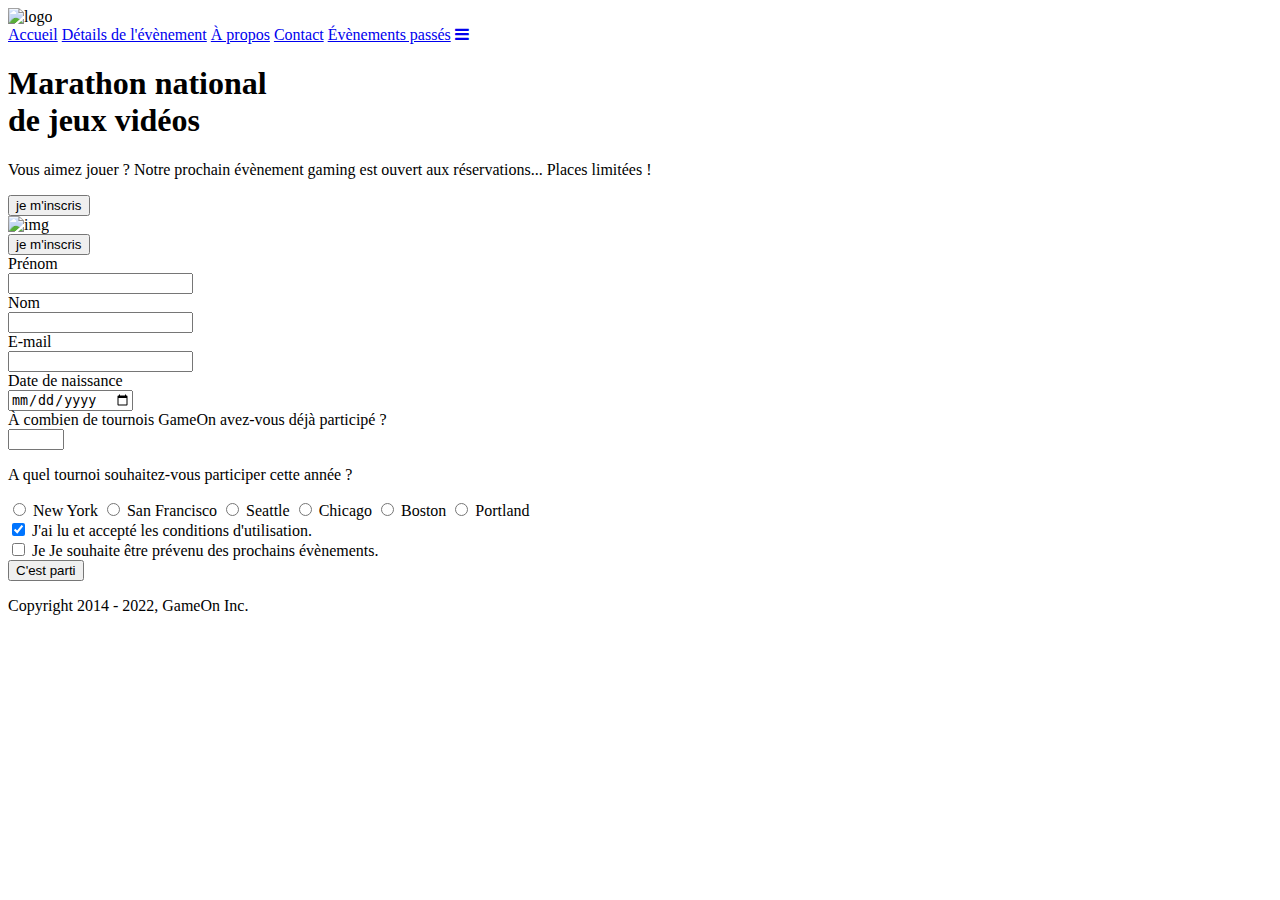
==== starterOnly/index.html @ f9cf33d3 "validation en cours" ====
<!DOCTYPE html>
<html lang="fr">
  <head>
    <meta charset="utf-8" />
    <title>Reservation</title>
    <meta name="viewport" content="width=device-width,initial-scale=1" />
    <link rel="stylesheet" href="modal.css" />
    <link rel="stylesheet" href="https://cdnjs.cloudflare.com/ajax/libs/font-awesome/4.7.0/css/font-awesome.min.css">
    <link
      href="https://fonts.googleapis.com/css?family=DM+Sans"
      rel="stylesheet"
    />
  </head>
  <body>
    <div class="topnav" id="myTopnav">
      <div class="header-logo">
      <img alt="logo" src="Logo.png" width="auto" height="auto" />
    </div>
    <div class="main-navbar">
      
      <a href="#" class="active"><span>Accueil</span></a>
      <a href="#"><span>Détails de l'évènement</span></a>
      <a href="#"><span>À propos</span></a>
      <a href="#"><span>Contact</span></a>
      <a href="#"><span>Évènements passés</span></a>
      <a href="javascript:void(0);" class="icon" onclick="editNav()">
        <i class="fa fa-bars"></i>
      </a>
    </div>
    </div>
  </div>
    <main>
      <div class="hero-section">
        <div class="hero-content">
          <h1 class="hero-headline">
            Marathon national<br>
            de jeux vidéos
          </h1>
          <p class="hero-text">
            Vous aimez jouer ? Notre prochain évènement gaming est ouvert
            aux réservations... Places limitées !
          </p>
          <button class="btn-signup modal-btn">
            je m'inscris
          </button>
        </div>
        <div class="hero-img">
          <img src="./bg_img.jpg" alt="img" />
        </div>
        <button class="btn-signup modal-btn">
          je m'inscris
        </button>
      </div>

      <div class="bground">
        <div class="content">
          <span class="close"></span>
          <div class="modal-body">
            <form
              name="reserve"
              action="index.html"
              method="get"
              onsubmit="return validate();"
            >
              <div
                class="formData">
                <label for="first">Prénom</label><br>
                <input
                  class="text-control"
                  type="text"
                  id="first"
                  name="first"
                  minlength="2"
                /><br>
              </div>
              <div
                class="formData">
                <label for="last">Nom</label><br>
                <input
                  class="text-control"
                  type="text"
                  id="last"
                  name="last"
                  minlength="2"
                /><br>
              </div>
              <div
                class="formData">
                <label for="email">E-mail</label><br>
                <input
                  class="text-control"
                  type="email"
                  id="email"
                  name="email"
                /><br>
              </div>
              <div
                class="formData">
                <label for="birthdate">Date de naissance</label><br>
                <input
                  class="text-control"
                  type="date"
                  data-date-format="DD MMMM YYYY" 
                  id="birthdate"
                  name="birthdate"
                /><br>
              </div>
              <div
                class="formData">
                <label for="quantity">À combien de tournois GameOn avez-vous déjà participé ?</label><br>
                <input type="number" class="text-control" id="quantity" name="quantity" min="0" max="99">
              </div>
              <p class="text-label">A quel tournoi souhaitez-vous participer cette année ?</p>
              <div
                class="formData">
                <input
                  class="checkbox-input"
                  type="radio"
                  id="location1"
                  name="location"
                  value="New York"
                />
                <label class="checkbox-label" for="location1">
                  <span class="checkbox-icon"></span>
                  New York</label
                >
                <input
                  class="checkbox-input"
                  type="radio"
                  id="location2"
                  name="location"
                  value="San Francisco"
                />
                <label class="checkbox-label" for="location2">
                  <span class="checkbox-icon"></span>
                  San Francisco</label
                >
                <input
                  class="checkbox-input"
                  type="radio"
                  id="location3"
                  name="location"
                  value="Seattle"
                />
                <label class="checkbox-label" for="location3">
                  <span class="checkbox-icon"></span>
                  Seattle</label
                >
                <input
                  class="checkbox-input"
                  type="radio"
                  id="location4"
                  name="location"
                  value="Chicago"
                />
                <label class="checkbox-label" for="location4">
                  <span class="checkbox-icon"></span>
                  Chicago</label
                >
                <input
                  class="checkbox-input"
                  type="radio"
                  id="location5"
                  name="location"
                  value="Boston"
                />
                <label class="checkbox-label" for="location5">
                  <span class="checkbox-icon"></span>
                  Boston</label
                >
                <input
                  class="checkbox-input"
                  type="radio"
                  id="location6"
                  name="location"
                  value="Portland"
                />
                <label class="checkbox-label" for="location6">
                  <span class="checkbox-icon"></span>
                  Portland</label
                >
              </div>

              <div
                class="formData">
                <input
                  class="checkbox-input"
                  type="checkbox"
                  id="checkbox1"
                  checked
                />
                <label class="checkbox2-label" for="checkbox1" required>
                  <span class="checkbox-icon"></span>
                  J'ai lu et accepté les conditions d'utilisation.
                </label>
                <br>
                <input class="checkbox-input" type="checkbox" id="checkbox2" />
                <label class="checkbox2-label" for="checkbox2">
                  <span class="checkbox-icon"></span>
                  Je Je souhaite être prévenu des prochains évènements.
                </label>
                <br>
              </div>
              <input
                class="btn-submit"
                type="submit"
                class="button"
                value="C'est parti"
              />
            </form>
          </div>
        </div>
      </div>
    </main>
    <footer>
      <p class="copyrights">
        Copyright 2014 - 2022, GameOn Inc.
      </p>
    </footer>
    <script src="modal.js"></script>
  </body>
</html>
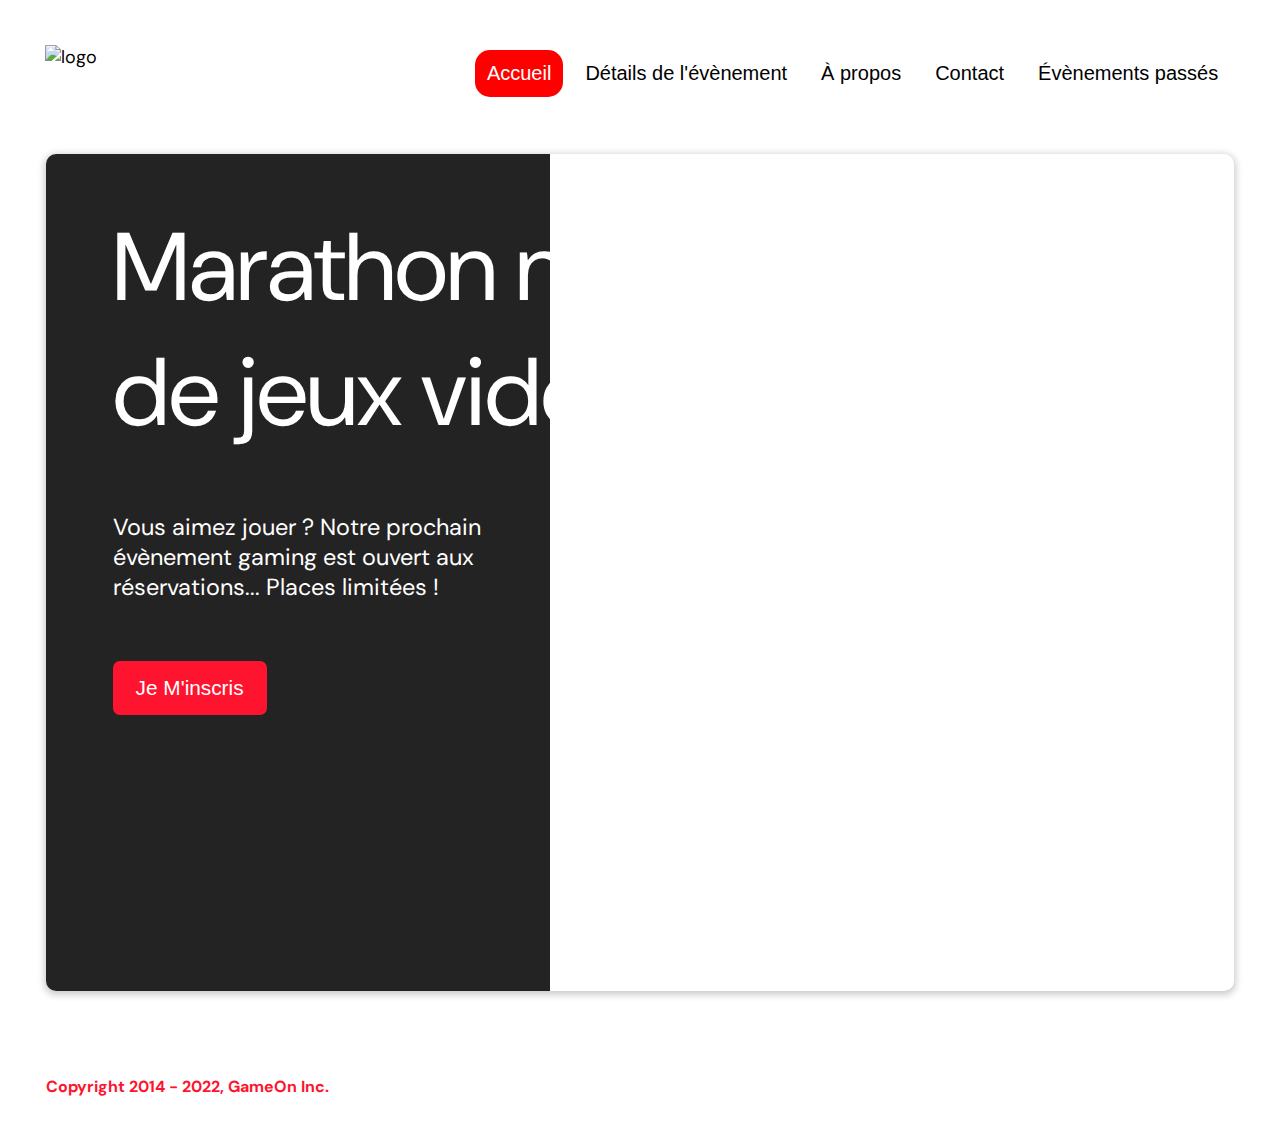
==== commit eceff5e9: "correction d'un bug avec la fonction validate + gestion du message de réussite du formulaire" ====
--- a/starterOnly/index.html
+++ b/starterOnly/index.html
@@ -56,12 +56,15 @@
         <div class="content">
           <span class="close"></span>
           <div class="modal-body">
+            <!-- formulaire -->
             <form
+              novalidate
+              class="modal-form"
               name="reserve"
               action="index.html"
-              method="get"
-              onsubmit="return validate();"
+              method="get"  
             >
+              <!-- input prénom -->
               <div
                 class="formData">
                 <label for="first">Prénom</label><br>
@@ -69,10 +72,12 @@
                   class="text-control"
                   type="text"
                   id="first"
-                  name="first"
-                  minlength="2"
-                /><br>
-              </div>
+                  name="first" 
+                  data-error=""
+                />
+                <br>
+              </div>
+              <!-- input nom -->
               <div
                 class="formData">
                 <label for="last">Nom</label><br>
@@ -81,9 +86,11 @@
                   type="text"
                   id="last"
                   name="last"
-                  minlength="2"
-                /><br>
-              </div>
+                  data-error=""
+                />
+                <br>
+              </div>
+              <!-- input email -->
               <div
                 class="formData">
                 <label for="email">E-mail</label><br>
@@ -92,28 +99,43 @@
                   type="email"
                   id="email"
                   name="email"
-                /><br>
-              </div>
+                  data-error=""
+                />
+                <br>
+              </div>
+              <!-- input birthdate -->
               <div
                 class="formData">
                 <label for="birthdate">Date de naissance</label><br>
                 <input
                   class="text-control"
                   type="date"
-                  data-date-format="DD MMMM YYYY" 
+                  data-date-format="DD MM YYYY" 
                   id="birthdate"
                   name="birthdate"
-                /><br>
-              </div>
+                  data-error=""
+                />
+                <br>
+              </div>
+              <!-- input quantity -->
               <div
                 class="formData">
                 <label for="quantity">À combien de tournois GameOn avez-vous déjà participé ?</label><br>
-                <input type="number" class="text-control" id="quantity" name="quantity" min="0" max="99">
+                <input 
+                type="number" 
+                class="text-control" 
+                id="quantity" 
+                name="quantity" 
+                
+                data-error=""
+                >
               </div>
               <p class="text-label">A quel tournoi souhaitez-vous participer cette année ?</p>
-              <div
-                class="formData">
-                <input
+              <!-- input location -->
+              <div
+                class="formData">
+                <!-- New York -->
+                <input 
                   class="checkbox-input"
                   type="radio"
                   id="location1"
@@ -124,6 +146,7 @@
                   <span class="checkbox-icon"></span>
                   New York</label
                 >
+                <!-- San Francisco -->
                 <input
                   class="checkbox-input"
                   type="radio"
@@ -135,6 +158,7 @@
                   <span class="checkbox-icon"></span>
                   San Francisco</label
                 >
+                <!-- Seatle -->
                 <input
                   class="checkbox-input"
                   type="radio"
@@ -146,6 +170,7 @@
                   <span class="checkbox-icon"></span>
                   Seattle</label
                 >
+                <!-- Chicago -->
                 <input
                   class="checkbox-input"
                   type="radio"
@@ -157,6 +182,7 @@
                   <span class="checkbox-icon"></span>
                   Chicago</label
                 >
+                <!-- Boston -->
                 <input
                   class="checkbox-input"
                   type="radio"
@@ -168,6 +194,7 @@
                   <span class="checkbox-icon"></span>
                   Boston</label
                 >
+                <!-- Portland -->
                 <input
                   class="checkbox-input"
                   type="radio"
@@ -179,28 +206,30 @@
                   <span class="checkbox-icon"></span>
                   Portland</label
                 >
-              </div>
-
+                <br/>
+              </div>
+              <!-- input conditions -->
               <div
                 class="formData">
                 <input
                   class="checkbox-input"
                   type="checkbox"
                   id="checkbox1"
-                  checked
                 />
                 <label class="checkbox2-label" for="checkbox1" required>
                   <span class="checkbox-icon"></span>
                   J'ai lu et accepté les conditions d'utilisation.
                 </label>
                 <br>
+                <!-- input newletters -->
                 <input class="checkbox-input" type="checkbox" id="checkbox2" />
                 <label class="checkbox2-label" for="checkbox2">
                   <span class="checkbox-icon"></span>
-                  Je Je souhaite être prévenu des prochains évènements.
+                  Je souhaite être prévenu des prochains évènements.
                 </label>
                 <br>
               </div>
+              <!-- submit button -->
               <input
                 class="btn-submit"
                 type="submit"
--- a/starterOnly/modal.css
+++ b/starterOnly/modal.css
@@ -0,0 +1,548 @@
+:root {
+  --font-default: "DM Sans", Arial, Helvetica, sans-serif;
+  --font-slab: var(--font-default);
+  --modal-duration: 0.8s;
+}
+* {
+  box-sizing: border-box;
+  margin: 0;
+  padding: 0;
+}
+/* Landing Page */
+
+body {
+  margin: 0;
+  display: flex;
+  flex-direction: column;
+  background-image: url("background.png");
+  font-family: var(--font-default);
+  font-size: 18px;
+  max-width: 1300px;
+  margin: 0 auto;
+}
+
+p {
+  margin-bottom: 0;
+  padding: 0.5vw;
+}
+
+img {
+  padding-right: 1rem;
+}
+
+.topnav {
+  overflow: hidden;
+  margin: 3.5%;
+}
+.header-logo {
+    float: left;
+}
+.main-navbar {
+    float: right;
+}
+.topnav a {
+  float: left;
+  display: block;
+  color: #000000;
+  text-align: center;
+  padding: 12px 12px;
+  margin: 5px;
+  text-decoration: none;
+  font-size: 20px;
+  font-family: Roboto, sans-serif;
+}
+
+.topnav a:hover {
+  background-color: #ff0000;
+  color: #ffffff;
+  border-radius: 15px;
+}
+
+.topnav a.active {
+  background-color: #ff0000;
+  color: #ffffff;
+  border-radius: 15px;
+}
+
+.topnav .icon {
+  display: none;
+}
+
+@media screen and (max-width: 768px) {
+  .topnav a {display: none;}
+  .topnav a.icon {
+    float: right;
+    display: block;
+  }
+}
+
+@media screen and (max-width: 768px) {
+  .topnav.responsive {position: relative;}
+  .topnav.responsive .icon {
+    position: absolute;
+    right: 0;
+    top: 0;
+  }
+  .topnav.responsive a {
+    float: none;
+    display: block;
+    text-align: left;
+  }
+}
+
+
+
+ @media screen and (max-width: 540px) {
+  .topnav a {display: none;}
+  .topnav a.icon {
+    float: right;
+    display: block;
+    margin-top: -15px;
+  }
+} 
+
+main {
+  font-size: 130%;
+  font-weight: bolder;
+  color: black;
+  padding-top: 0.5vw;
+  padding-left: 2vw;
+  padding-right: 2vw;
+  margin: 1px 20px 15px;
+  border-radius: 2rem;
+  text-align: justify;
+
+
+}
+
+.modal-btn {
+  font-size: 145%;
+  background: #fe142f;
+  display: flex;
+  margin: auto;
+  padding: 2em;
+  color: #fff;
+  padding: 0.75rem 2.5rem;
+  border-radius: 1rem;
+  cursor: pointer;
+}
+
+.modal-btn:hover {
+  background: #3876ac;
+}
+
+.footer {
+  margin: 20px;
+  padding: 10px;
+  font-family: var(--font-slab);
+}
+
+/* Modal form */
+
+.button {
+  background: #fe142f;
+  margin-top: 0.5em;
+  padding: 1em;
+  color: #fff;
+  border-radius: 15px;
+  cursor: pointer;
+  font-size: 16px;
+}
+
+.button:hover {
+  background: #3876ac;
+}
+
+.smFont {
+  font-size: 16px;
+}
+
+.bground {
+  display: none;
+  position: fixed;
+  z-index: 1;
+  left: 0;
+  top: 0;
+  height: 100%;
+  width: 100%;
+  overflow: auto;
+  background-color: rgba(26, 39, 156, 0.4);
+}
+
+.content {
+  margin: 5% auto;
+  width: 100%;
+  max-width: 500px;
+  animation-name: modalopen;
+  animation-duration: var(--modal-duration);
+  background: #232323;
+  border-radius: 10px;
+  overflow: hidden;
+  position: relative;
+  color: #fff;
+  padding-top: 10px;
+}
+
+.modal-body {
+  padding: 15px 8%;
+  margin: 15px auto;
+}
+
+label {
+  font-family: var(--font-default);
+  font-size: 17px;
+  font-weight: normal;
+  display: inline-block;
+  margin-bottom: 11px;
+}
+input {
+  padding: 8px;
+  border: 0.8px solid #ccc;
+  outline: none;
+}
+.text-control {
+  margin: 0;
+  padding: 8px;
+  width: 100%;
+  border-radius: 8px;
+  font-size: 20px;
+  height: 48px;
+}
+.formData[data-error]::after {
+  content: attr(data-error);
+  font-size: 0.4em;
+  color: #e54858;
+  display: block;
+  margin-top: 7px;
+  margin-bottom: 7px;
+  text-align: right;
+  line-height: 0.3;
+  opacity: 0;
+  transition: 0.3s;
+}
+.formData[data-error-visible="true"]::after {
+  opacity: 1;
+}
+.formData[data-error-visible="true"] .text-control {
+  border: 2px solid #e54858;
+}
+
+/*input[data-error]::after {
+    content: attr(data-error);
+    font-size: 0.4em;
+    color: red;
+}*/
+
+.checkbox-label,
+.checkbox2-label {
+  position: relative;
+  margin-left: 36px;
+  font-size: 12px;
+  font-weight: normal;
+}
+.checkbox-label .checkbox-icon,
+.checkbox2-label .checkbox-icon {
+  display: block;
+  width: 20px;
+  height: 20px;
+  border: 2px solid #279e7a;
+  border-radius: 50%;
+  text-indent: 29px;
+  white-space: nowrap;
+  position: absolute;
+  left: -30px;
+  top: -1px;
+  transition: 0.3s;
+}
+.checkbox-label .checkbox-icon::after,
+.checkbox2-label .checkbox-icon::after {
+  content: "";
+  width: 13px;
+  height: 13px;
+  background-color: #279e7a;
+  border-radius: 50%;
+  text-indent: 29px;
+  white-space: nowrap;
+  position: absolute;
+  left: 50%;
+  top: 50%;
+  transform: translate(-50%, -50%);
+  transition: 0.3s;
+  opacity: 0;
+}
+.checkbox-input {
+  display: none;
+}
+.checkbox-input:checked + .checkbox-label .checkbox-icon::after,
+.checkbox-input:checked + .checkbox2-label .checkbox-icon::after {
+  opacity: 1;
+}
+.checkbox-input:checked + .checkbox2-label .checkbox-icon {
+  background: #279e7a;
+}
+.checkbox2-label .checkbox-icon {
+  border-radius: 4px;
+  border: 0;
+  background: #c4c4c4;
+}
+.checkbox2-label .checkbox-icon::after {
+  width: 7px;
+  height: 4px;
+  border-radius: 2px;
+  background: transparent;
+  border: 2px solid transparent;
+  border-bottom-color: #fff;
+  border-left-color: #fff;
+  transform: rotate(-55deg);
+  left: 21%;
+  top: 19%;
+}
+.close {
+  position: absolute;
+  right: 15px;
+  top: 15px;
+  width: 32px;
+  height: 32px;
+  opacity: 1;
+  cursor: pointer;
+  transform: scale(0.7);
+}
+.close:before,
+.close:after {
+  position: absolute;
+  left: 15px;
+  content: " ";
+  height: 33px;
+  width: 3px;
+  background-color: #fff;
+}
+.close:before {
+  transform: rotate(45deg);
+}
+.close:after {
+  transform: rotate(-45deg);
+}
+.btn-submit,
+#btn-success,
+.btn-signup {
+  background: #fe142f;
+  display: block;
+  margin: 0 auto;
+  border-radius: 7px;
+  font-size: 1rem;
+  padding: 12px 82px;
+  color: #fff;
+  cursor: pointer;
+  border: 0;
+}
+/* custom select styles */
+.custom-select {
+  position: relative;
+  font-family: Arial;
+  font-size: 1.1rem;
+  font-weight: normal;
+}
+
+.custom-select select {
+  display: none;
+}
+.select-selected {
+  background-color: #fff;
+}
+
+/* Style the arrow inside the select element: */
+.select-selected:after {
+  position: absolute;
+  content: "";
+  top: 10px;
+  right: 13px;
+  width: 11px;
+  height: 11px;
+  border: 3px solid transparent;
+  border-bottom-color: #f00;
+  border-left-color: #f00;
+  transform: rotate(-48deg);
+  border-radius: 5px 0 5px 0;
+}
+
+/* Point the arrow upwards when the select box is open (active): */
+.select-selected.select-arrow-active:after {
+  transform: rotate(135deg);
+  top: 13px;
+}
+
+.select-items div,
+.select-selected {
+  color: #000;
+  padding: 11px 16px;
+  border: 1px solid transparent;
+  border-color: transparent transparent rgba(0, 0, 0, 0.1) transparent;
+  cursor: pointer;
+  border-radius: 8px;
+  height: 48px;
+}
+
+/* Style items (options): */
+.select-items {
+  position: absolute;
+  background-color: #fff;
+  top: 89%;
+  left: 0;
+  right: 0;
+  z-index: 99;
+}
+
+/* Hide the items when the select box is closed: */
+.select-hide {
+  display: none;
+}
+
+.select-items div:hover,
+.same-as-selected {
+  background-color: rgba(0, 0, 0, 0.1);
+}
+/* custom select end */
+.text-label {
+  font-weight: normal;
+  font-size: 16px;
+}
+.hero-section {
+  min-height: 93vh;
+  border-radius: 10px;
+  display: grid;
+  grid-template-columns: repeat(12, 1fr);
+  overflow: hidden;
+  box-shadow: 0 2px 7px 2px rgba(0, 0, 0, 0.2);
+  margin-bottom: 10px;
+}
+.hero-content {
+  padding: 51px 67px;
+  grid-column: span 4;
+  background: #232323;
+  color: #fff;
+  position: relative;
+  text-align: left;
+  min-width: 424px;
+}
+.hero-content::after {
+  content: "";
+  width: 100%;
+  height: 100%;
+  background: #232323;
+  position: absolute;
+  right: -80px;
+  top: 0;
+}
+.hero-content > * {
+  position: relative;
+  z-index: 1;
+}
+.hero-headline {
+  font-size: 6rem;
+  font-weight: normal;
+  white-space: nowrap;
+}
+.hero-text {
+  width: 146%;
+  font-weight: normal;
+  margin-top: 57px;
+  padding: 0;
+}
+.btn-signup {
+  outline: none;
+  text-transform: capitalize;
+  font-size: 1.3rem;
+  padding: 15px 23px;
+  margin: 0;
+  margin-top: 59px;
+}
+.hero-img {
+  grid-column: span 8;
+}
+.hero-img img {
+  width: 100%;
+  height: 100%;
+  display: block;
+  padding: 0;
+}
+.copyrights {
+  color: #fe142f;
+  padding: 0;
+  font-size: 1rem;
+  margin: 60px 0 30px;
+  font-weight: bolder;
+}
+.hero-section > .btn-signup {
+  display: none;
+}
+footer {
+  padding-left: 2vw;
+  padding-right: 2vw;
+  margin: 0 20px;
+}
+@media screen and (max-width: 800px) {
+  .hero-section {
+    display: block;
+    box-shadow: unset;
+  }
+  .hero-content {
+    background: #fff;
+    color: #000;
+    padding: 20px;
+  }
+  .hero-content::after {
+    content: unset;
+  }
+  .hero-content .btn-signup {
+    display: none;
+  }
+  .hero-headline {
+    font-size: 4.5rem;
+    white-space: normal;
+  }
+  .hero-text {
+    width: unset;
+    font-size: 1.5rem;
+  }
+  .hero-img img {
+    border-radius: 10px;
+    margin-top: 40px;
+  }
+  .hero-section > .btn-signup {
+    display: block;
+    margin: 32px auto 10px;
+    padding: 12px 35px;
+  }
+  .copyrights {
+    margin-top: 50px;
+    text-align: center;
+  }
+}
+
+@keyframes modalopen {
+  from {
+    opacity: 0;
+    transform: translateY(-150px);
+  }
+  to {
+    opacity: 1;
+  }
+}
+
+.success-message {
+  display: flex;
+  flex-direction: column;
+  justify-content: center;
+  padding:20px 20px;
+  text-align: center;
+}
+
+.success-message h4 {
+  color: #FFF;
+  padding-bottom: 20px;
+}
+
+#btn-success:hover {
+  background: #3876ac;
+  cursor: pointer;
+}